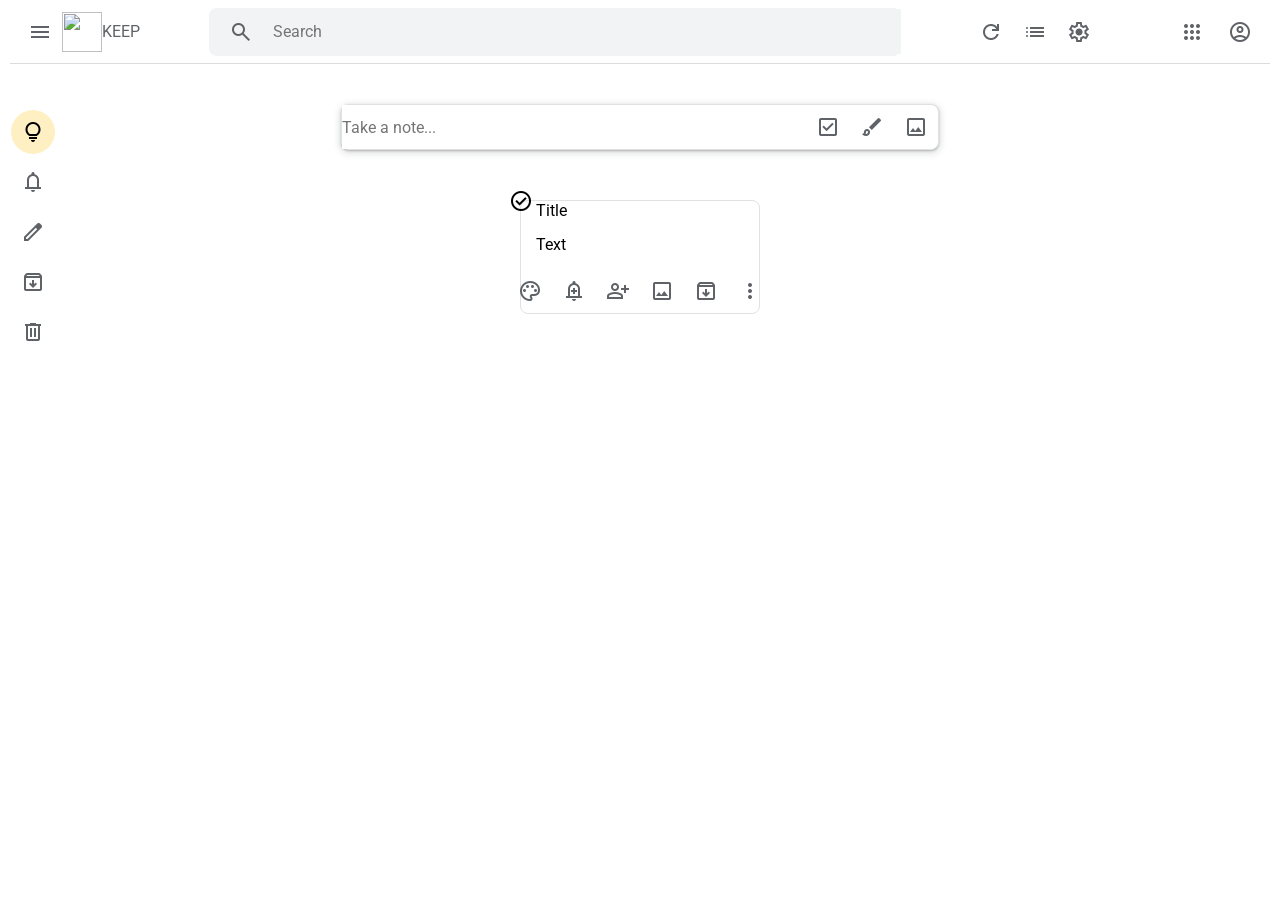
==== google-keep/index.html @ beceedee "Made the active form appear when the inactive form is clicked on" ====
<!DOCTYPE html>
<html lang="en">
<head>
    <meta charset="UTF-8">
    <meta name="viewport" content="width=device-width, initial-scale=1.0">
    <title>GOOGLE-K</title>
    <link rel="stylesheet" href="style.css">
    <link rel="stylesheet" href="responsive.css">
    <link href="https://fonts.googleapis.com/css2?family=Material+Symbols+Outlined" rel="stylesheet">

</head>
<body>
    <nav>
        <div class="logo-area"> 
            <div class="tooltip">   
                <span class="material-symbols-outlined">menu</span>
                <span class="tooltip-text">Main Menu</span>
            </div>
            <img class="img class="gb_6c gb_ge src="https://www.gstatic.com/images/branding/productlogos/keep_2026/v2/web-48dp/logo_keep_2026_color_1x_web_48dp.png" srcset="https://www.gstatic.com/images/branding/productlogos/keep_2026/v2/web-48dp/logo_keep_2026_color_1x_web_48dp.png 1x, https://www.gstatic.com/images/branding/productlogos/keep_2026/v2/web-48dp/logo_keep_2026_color_2x_web_48dp.png 2x " alt="" aria-hidden="true" role="presentation" style="width:40px;height:40px" />
            <span class="logo-text">KEEP</span>
        </div>

        <div class="search-area">
            <div class="tooltip">
                 <span class="material-symbols-outlined hover">search</span>
                 <span class="tooltip-text">Search</span>
            </div>
                <input type="text" placeholder="Search" />


        </div>

        <div class="settings-area">
            <div class="tooltip">
                <span class="material-symbols-outlined hover">refresh</span>
                <span class="tooltip-text">Refresh</span>
            </div>

            <div class="tooltip">
                <span class="material-symbols-outlined hover">list</span>
                <span class="tooltip-text">List view</span>
            </div>

            <div class="tooltip">
                <span class="material-symbols-outlined hover">settings</span>
                <span class="tooltip-text">Settings</span>
            </div>

        </div>

        <div class="profile-actions-area">
            <div class="tooltip">
                <span class="material-symbols-outlined hover">apps</span>
                <span class="tooltip-text">Google Apps</span>
            </div>

             <div class="tooltip">
                <span class="material-symbols-outlined hover">account_circle</span>
                <span class="tooltip-text">Accounts</span>
            </div>


        </div>

    </nav>
    <main>
        <div class="sidebar">
            <div class="sidebar-item">
                <span class="material-symbols-outlined hover active">lightbulb</span>
                <span class="sidebar-text">Notes</span>
            </div>

            <div class="sidebar-item">
                <span class="material-symbols-outlined hover">notifications</span>
                <span class="sidebar-text">Reminders</span>
            </div>

            <div class="sidebar-item">
                <span class="material-symbols-outlined hover ">edit</span>
                <span class="sidebar-text">Edit Labels</span>
            </div>

            <div class="sidebar-item">
                <span class="material-symbols-outlined hover ">archive</span>
                <span class="sidebar-text">Archive</span>
            </div>

            <div class="sidebar-item">
                <span class="material-symbols-outlined hover ">delete</span>
                <span class="sidebar-text">Trash</span>
            </div>
        </div>

        <div class="form-container inactive-form">
            <form>
                <input type="text" class="note-text" placeholder="Take a note..." />
                <div class="form-actions">
                    <div class="tooltip">
                        <span class="material-symbols-outlined hover">check_box</span>
                        <span class="tooltip-text">New list</span>
                    </div>
                    <div class="tooltip">
                        <span class="material-symbols-outlined hover">brush</span>
                        <span class="tooltip-text">New note with drawing</span>
                    </div>
                    <div class="tooltip">
                        <span class="material-symbols-outlined hover">image</span>
                        <span class="tooltip-text">New note with image</span>
                    </div>

    
                </div>
            </form>
        
        
        </div>

        <div class="form-container active-form">
            <form>
                <input type="text" class="note-title" placeholder="Title" />
                <input type="text" class="note-text" placeholder="Take a note..." />
                <div class="form-actions">
                    <div class="icons">
                        <div class="tooltip">
                            <span class="material-symbols-outlined hover small-icon">text_format</span>
                            <span class="tooltip-text">Formatting Options</span>

                        </div>

                        <div class="tooltip">
                            <span class="material-symbols-outlined hover small-icon">palette</span>
                            <span class="tooltip-text">Background options</span>

                        </div>

                        <div class="tooltip">
                            <span class="material-symbols-outlined hover small-icon">add_alert</span>
                            <span class="tooltip-text">Remind me</span>

                        </div>

                        <div class="tooltip">
                            <span class="material-symbols-outlined hover small-icon">person_add</span>
                            <span class="tooltip-text">Collaborator</span>

                        </div>

                        <div class="tooltip">
                            <span class="material-symbols-outlined hover small-icon">image</span>
                            <span class="tooltip-text">Add image</span>

                        </div>

                        <div class="tooltip">
                            <span class="material-symbols-outlined hover small-icon">archive</span>
                            <span class="tooltip-text">Archive</span>

                        </div>

                        <div class="tooltip">
                            <span class="material-symbols-outlined hover small-icon">more_vert</span>
                            <span class="tooltip-text">More</span>

                        </div>

                        <div class="tooltip">
                            <span class="material-symbols-outlined hover small-icon">undo</span>
                            <span class="tooltip-text">Undo</span>

                        </div>

                        <div class="tooltip">
                            <span class="material-symbols-outlined hover small-icon">redo</span>
                            <span class="tooltip-text">Redo</span>

                        </div>

                    </div>
                    <button class="close-btn">Close</button>
                    
                    
                    
                </div>
            </form>
        </div>
        <div class="notes">
            <div class="note">
                <span class="material-symbols-outlined check-circle">check_circle</span>
                <div class="title">Title</div>
                <div class="text">Text</div>

                <div class="note-footer">

                        <div class="tooltip">
                            <span class="material-symbols-outlined hover small-icon">palette</span>
                            <span class="tooltip-text">Background options</span>

                        </div>

                        <div class="tooltip">
                            <span class="material-symbols-outlined hover small-icon">add_alert</span>
                            <span class="tooltip-text">Remind me</span>

                        </div>

                        <div class="tooltip">
                            <span class="material-symbols-outlined hover small-icon">person_add</span>
                            <span class="tooltip-text">Collaborator</span>

                        </div>

                        <div class="tooltip">
                            <span class="material-symbols-outlined hover small-icon">image</span>
                            <span class="tooltip-text">Add image</span>

                        </div>

                        <div class="tooltip">
                            <span class="material-symbols-outlined hover small-icon">archive</span>
                            <span class="tooltip-text">Archive</span>

                        </div>

                        <div class="tooltip">
                            <span class="material-symbols-outlined hover small-icon">more_vert</span>
                            <span class="tooltip-text">More</span>
                        </div>                    
                </div>
            </div>
        </div>
        <div class="modal">
            <div class="modal-content">
                <div class="form-container active-form">
                    <form>
                        <input type="text" class="note-title" placeholder="Title" />
                        <input type="text" class="note-text" placeholder="Take a note..."/>
                        <div class="form-actions">
                            <div class="icons">
                                <div class="tooltip">
                                    <span class="material-symbols-outlined hover small-icon">text_format</span>
                                    <span class="tooltip-text">Remind me</span>

                                </div>

                                <div class="tooltip">
                                    <span class="material-symbols-outlined hover small-icon">palette</span>
                                    <span class="tooltip-text">Background options</span>

                                </div>

                                <div class="tooltip">
                                    <span class="material-symbols-outlined hover small-icon">add_alert</span>
                                    <span class="tooltip-text">Remind me</span>

                                </div>

                                <div class="tooltip">
                                    <span class="material-symbols-outlined hover small-icon">person_add</span>
                                    <span class="tooltip-text">Collaborator</span>

                                </div>

                                <div class="tooltip">
                                    <span class="material-symbols-outlined hover small-icon">image</span>
                                    <span class="tooltip-text">Add image</span>

                                </div>

                                <div class="tooltip">
                                    <span class="material-symbols-outlined hover small-icon">archive</span>
                                    <span class="tooltip-text">Archive</span>

                                </div>

                                <div class="tooltip">
                                    <span class="material-symbols-outlined hover small-icon">more_vert</span>
                                    <span class="tooltip-text">More</span>

                                </div>

                                <div class="tooltip">
                                    <span class="material-symbols-outlined hover small-icon">undo</span>
                                    <span class="tooltip-text">Undo</span>

                                </div>

                                <div class="tooltip">
                                    <span class="material-symbols-outlined hover small-icon">redo</span>
                                    <span class="tooltip-text">Redo</span>

                                </div>

                            </div>
                                <button class="close-btn">Close</button>
                    
                        </div>
                    </form>
                </div>
            </div>
        </div>
    </main>


    <script src="googlekeep.js"></script>
</body>
</html>
---- google-keep/style.css ----
@import url("https://fonts.googleapis.com/css2?family=Roboto:ital,wght@0,100;0,300;0,400;0,500;0,700;1,100;1,300;1,400;1,500;1,700&display=swap");


*{
    margin: 0;
    padding: 0;
    box-sizing: border-box;
    font-family: 'Roboto', sans-serif;

}


/* nav area */
nav {
    display: flex;
    justify-content: space-between;
    align-items: center;
    height: 64px;
    border-bottom: 1px solid #dadce0;
    padding: 8px;
    margin: 0 10px;
    color: #5f6368;
}

.logo-area{
    display: flex;
    align-items: center;
}

.material-symbols-outlined{
    padding: 10px;
}


.search-area{
    background: #f1f3f4;
    width: 692px;
    height: 48px;
    border-radius: 8px;
    display: flex;
    align-items: center;
}

.search-area input{
    background: #f1f3f4;
    border: none;
    margin-left: 10px;
    width: 100%;
    height: 95%;
    font-size: 1rem;

}
.search-area span{
    margin-left: 10px;
    
}
.settings-area{
    display: flex;
}

input:focus{
    outline: none;
}

.tooltip-text{
    cursor: pointer;
    position: absolute;
    left: 0;
    top: 100%;
    font-size: 0.8rem;
    background-color: #323232;
    color: white;
    opacity: 0.8;
    padding: 5px;
    white-space: nowrap;
    border-radius: 5px;
    visibility: hidden; 
    z-index: 1; 
}

.tooltip{
    position: relative;
    display: inline;
}

.tooltip:hover .tooltip-text{
    visibility: visible;
}

.hover:hover{
    background: #f1f3f4;
    color: black;
    border-radius: 50%;
    cursor: pointer;
}
/* sidebar */

.sidebar{
    position: fixed;
    left: 0;
    display: flex;
    flex-direction: column;
    margin-left: 8px;
    margin-top: 3px;
    color: #5f6368;
    width: 60px;
    overflow-x: hidden;

}

.active{
    background-color: #fef0c3;
    border-radius: 50%;
    color: black;
    cursor: pointer;

}

.active:hover{
    background-color: #fef0c3;

}

.sidebar .sidebar-item{
    padding: 3px;
    display: flex;
    align-items: center;

}

.sidebar-item .sidebar-text {
    color: black;
    font-size: 0.9rem;
    margin-left: 20px;
    width: 250px;
}

.sidebar-items:nth-child(1){
    margin-top: 5px;
}


/* FORM */

.form-container{
    background: #fff;
    max-width: 598px;
    height: 46px;
    margin: 40px auto;
    border: 1px solid #e0e1e0;
    box-shadow: 0 1px 2px 0 rgba(60, 64, 67, 0.302), 0 2px 6px 2px rgba(60, 64, 67, 0.149);
    border-radius: 8px;
}

.form-container form{
    display: flex;
    justify-content: space-between;
    height: 100%;
    color: #5f6368;
}

.active-form{
    height: 24vh;
    width: 100%;
}

.note-text{
    border: none;
    font-size: 1rem;
    width: 100%;
    
}

.note-title{
    border: none;
    font-size: 1rem;
    height: 100%;
}

.form-actions{
    display: flex;
    
}

.active-form{
    display: none;
}

.active-form form{
    display: flex;
    flex-direction: column;
    padding: 10px;
    width: 100%; 
}

.active-form form .form-actions .icons {
    display: flex;
    
}

.active-form form .form-actions{
    display: flex;
    justify-content: space-between;
    width: 100%;
    margin-top: 5px;
}

.close-btn {
    background: none;
    border: none;
    cursor: pointer;
    font-size: 1rem;
}

.small-icon{
    cursor: pointer;
    color: black;
    font-size: 1rem;
}

.notes{
    display: flex;
    justify-content: center;
}

.note{
    background-color: white;
    margin: 10px;
    width: 240px;
    border: 1px solid #e0e1e0;
    border-radius: 8px;
    position: relative;
}


.note .title{
    width: 100%;
    margin-left: 15px;
}

.note .text{
    width: 100%;
    margin: 15px 0 0 15px;
}


.note .note-footer{
    margin-top: 15px;
    display: flex;
    padding: 0;
    justify-content: center;
}

.note-footer .material-symbols-outlined {
    color: #5f6368;
}

.note .check-circle{
    position: absolute;
    top: -22px;
    left: -22px;
}


/* modal styling */
.modal{
    position: fixed;
    top: 0;
    left: 0;
    background-color: rgba(0,0,0,0.5);
    width: 100%;
    height: 100%;
    display: flex;
    visibility: hidden;
}

.modal .modal-content{
    width: 100%;
    height: 30vh;
    position: relative;
    top: 40%;
    left: 50%;
    transform: translate(-50%, -50%);
}

.open-modal {
    visibility: visible;
}
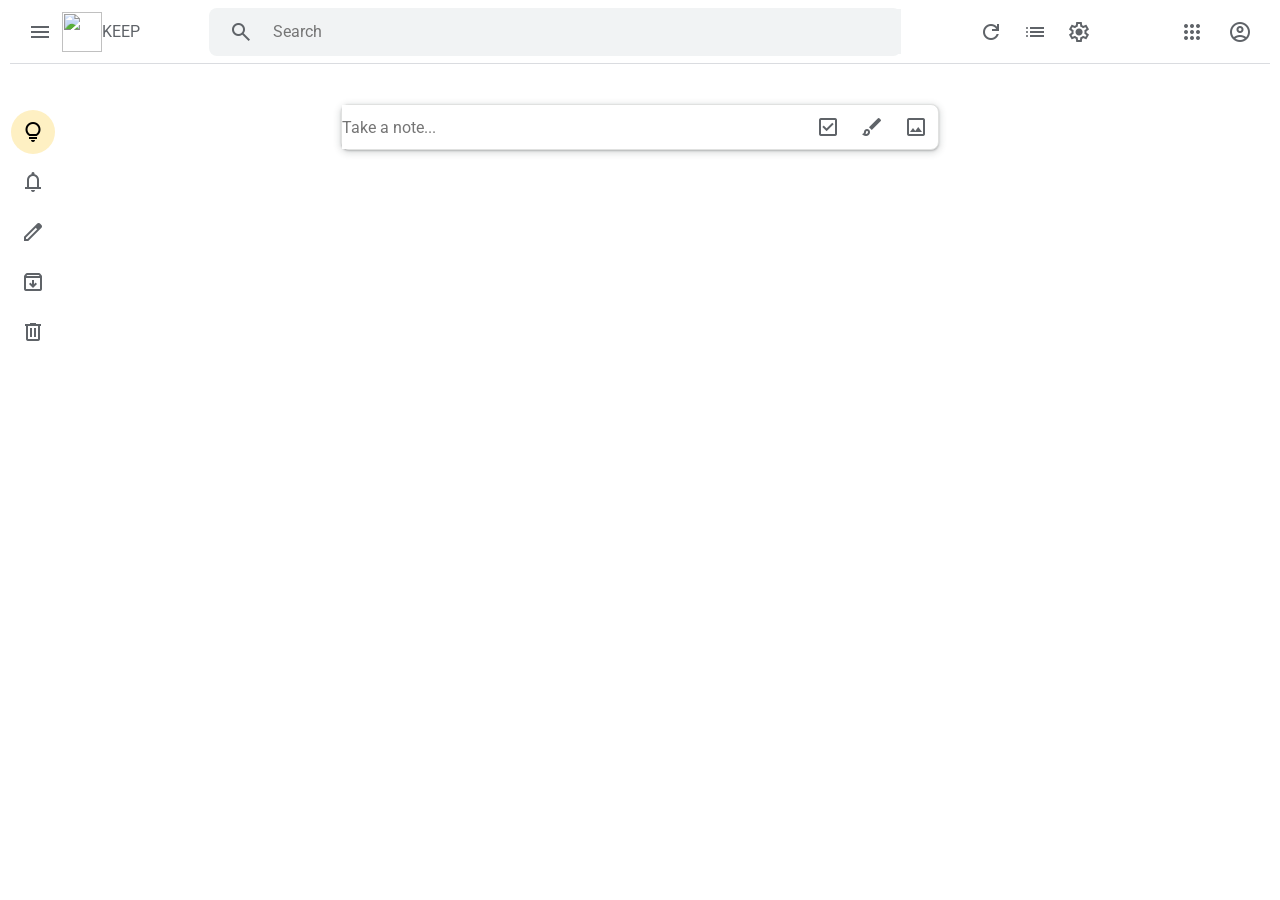
==== commit 4ab2d076: "Worked on making the display notes function work, added the notes html code into j.s, the added note" ====
--- a/google-keep/index.html
+++ b/google-keep/index.html
@@ -117,8 +117,8 @@
 
         <div class="form-container active-form">
             <form>
-                <input type="text" class="note-title" placeholder="Title" />
-                <input type="text" class="note-text" placeholder="Take a note..." />
+                <input id="note-title" type="text" class="note-title" placeholder="Title" />
+                <input id="note-text" type="text" class="note-text" placeholder="Take a note..." />
                 <div class="form-actions">
                     <div class="icons">
                         <div class="tooltip">
@@ -183,51 +183,7 @@
                 </div>
             </form>
         </div>
-        <div class="notes">
-            <div class="note">
-                <span class="material-symbols-outlined check-circle">check_circle</span>
-                <div class="title">Title</div>
-                <div class="text">Text</div>
-
-                <div class="note-footer">
-
-                        <div class="tooltip">
-                            <span class="material-symbols-outlined hover small-icon">palette</span>
-                            <span class="tooltip-text">Background options</span>
-
-                        </div>
-
-                        <div class="tooltip">
-                            <span class="material-symbols-outlined hover small-icon">add_alert</span>
-                            <span class="tooltip-text">Remind me</span>
-
-                        </div>
-
-                        <div class="tooltip">
-                            <span class="material-symbols-outlined hover small-icon">person_add</span>
-                            <span class="tooltip-text">Collaborator</span>
-
-                        </div>
-
-                        <div class="tooltip">
-                            <span class="material-symbols-outlined hover small-icon">image</span>
-                            <span class="tooltip-text">Add image</span>
-
-                        </div>
-
-                        <div class="tooltip">
-                            <span class="material-symbols-outlined hover small-icon">archive</span>
-                            <span class="tooltip-text">Archive</span>
-
-                        </div>
-
-                        <div class="tooltip">
-                            <span class="material-symbols-outlined hover small-icon">more_vert</span>
-                            <span class="tooltip-text">More</span>
-                        </div>                    
-                </div>
-            </div>
-        </div>
+        <div class="notes"></div>
         <div class="modal">
             <div class="modal-content">
                 <div class="form-container active-form">
@@ -301,6 +257,7 @@
     </main>
 
 
+    <script src="https://cdnjs.cloudflare.com/ajax/libs/cuid/1.3.8/browser-cuid.min.js" integrity="sha512-AvtLzKgbVcTZJ0QZ3nLJoTGN2wiE/emjebM9xneyqhtEBRTsNB+8oeQGkOmyOF+gnJd7k3Zvnghs9m6EuTpTEw==" crossorigin="anonymous" referrerpolicy="no-referrer"></script>
     <script src="googlekeep.js"></script>
 </body>
 </html>
--- a/google-keep/style.css
+++ b/google-keep/style.css
@@ -220,6 +220,8 @@
 
 .notes{
     display: flex;
+    flex-wrap: wrap;
+    padding-left: 100px;
     justify-content: center;
 }
 
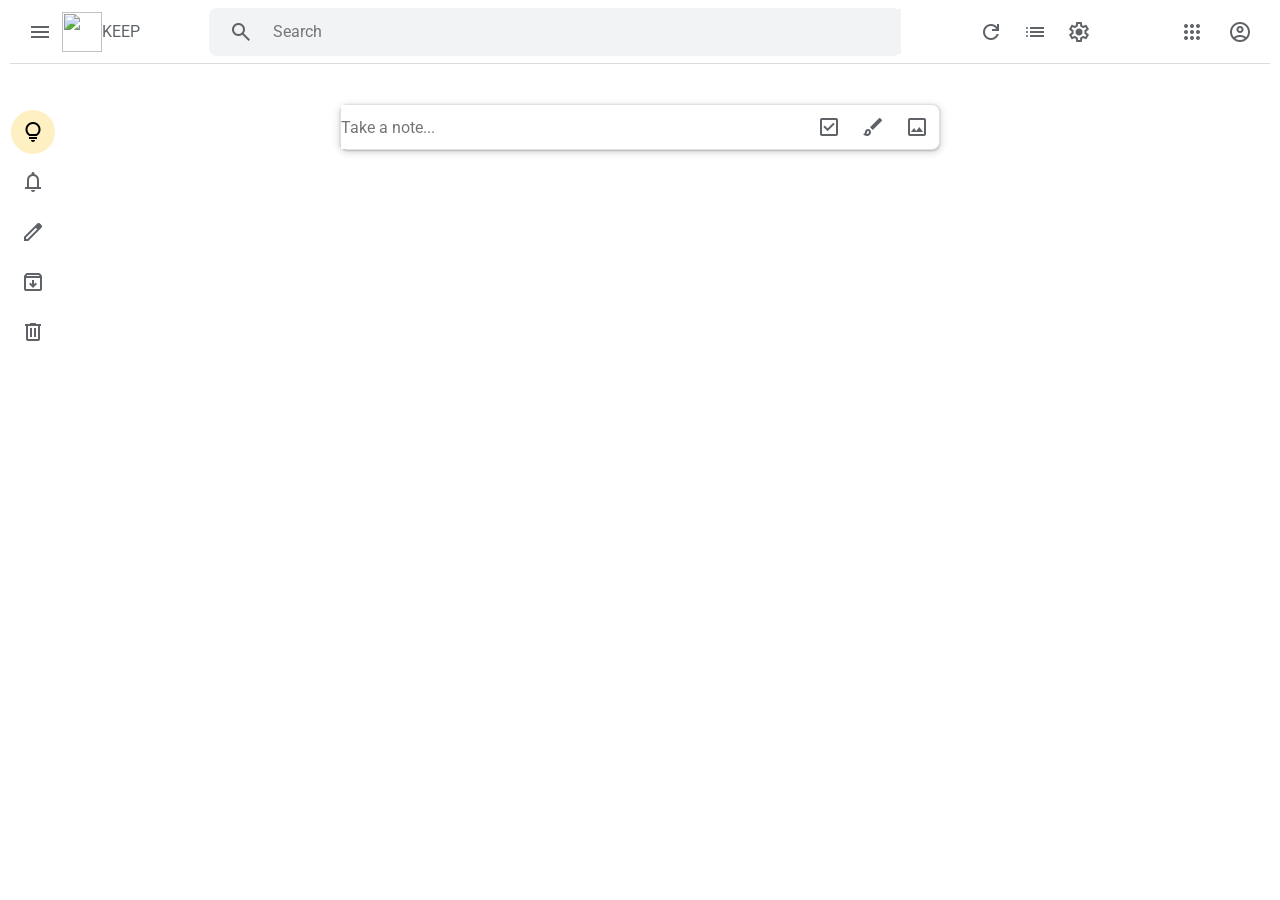
==== commit 7a0d9b58: "Fixed the click modal issue" ====
--- a/google-keep/index.html
+++ b/google-keep/index.html
@@ -116,7 +116,7 @@
         </div>
 
         <div class="form-container active-form">
-            <form>
+            <form class="form" id="form">
                 <input id="note-title" type="text" class="note-title" placeholder="Title" />
                 <input id="note-text" type="text" class="note-text" placeholder="Take a note..." />
                 <div class="form-actions">
@@ -185,9 +185,9 @@
         </div>
         <div class="notes"></div>
         <div class="modal">
-            <div class="modal-content">
-                <div class="form-container active-form">
-                    <form>
+            <div class="modal-content ">
+                <div class="form-container">
+                    <form class="form" id="modal-form">
                         <input type="text" class="note-title" placeholder="Title" />
                         <input type="text" class="note-text" placeholder="Take a note..."/>
                         <div class="form-actions">
--- a/google-keep/style.css
+++ b/google-keep/style.css
@@ -144,8 +144,7 @@
 
 .form-container{
     background: #fff;
-    max-width: 598px;
-    height: 46px;
+    max-width: 600px;
     margin: 40px auto;
     border: 1px solid #e0e1e0;
     box-shadow: 0 1px 2px 0 rgba(60, 64, 67, 0.302), 0 2px 6px 2px rgba(60, 64, 67, 0.149);
@@ -153,9 +152,9 @@
 }
 
 .form-container form{
+    height: 100%;
     display: flex;
     justify-content: space-between;
-    height: 100%;
     color: #5f6368;
 }
 
@@ -167,8 +166,14 @@
 .note-text{
     border: none;
     font-size: 1rem;
-    width: 100%;
-    
+    width: 100%;   
+}
+
+.form {
+    display: flex;
+    flex-direction: column;
+    width: 100%;
+    padding: 10px;
 }
 
 .note-title{
@@ -198,7 +203,7 @@
     
 }
 
-.active-form form .form-actions{
+.form .form-actions{
     display: flex;
     justify-content: space-between;
     width: 100%;
@@ -232,8 +237,12 @@
     border: 1px solid #e0e1e0;
     border-radius: 8px;
     position: relative;
-}
-
+    cursor: pointer;
+}
+
+.note:hover{
+   box-shadow: 0 1px 2px 0 rgba(60, 64, 67, 0.302), 0 2px 6px 2px rgba(60, 64, 67, 0.149);
+}
 
 .note .title{
     width: 100%;
@@ -244,13 +253,13 @@
     width: 100%;
     margin: 15px 0 0 15px;
 }
-
 
 .note .note-footer{
     margin-top: 15px;
     display: flex;
     padding: 0;
     justify-content: center;
+    visibility: hidden;
 }
 
 .note-footer .material-symbols-outlined {
@@ -261,8 +270,8 @@
     position: absolute;
     top: -22px;
     left: -22px;
-}
-
+    visibility: hidden;
+}
 
 /* modal styling */
 .modal{
@@ -272,13 +281,12 @@
     background-color: rgba(0,0,0,0.5);
     width: 100%;
     height: 100%;
-    display: flex;
     visibility: hidden;
 }
 
+
 .modal .modal-content{
-    width: 100%;
-    height: 30vh;
+    width: 600px;
     position: relative;
     top: 40%;
     left: 50%;
@@ -287,4 +295,4 @@
 
 .open-modal {
     visibility: visible;
-}+}
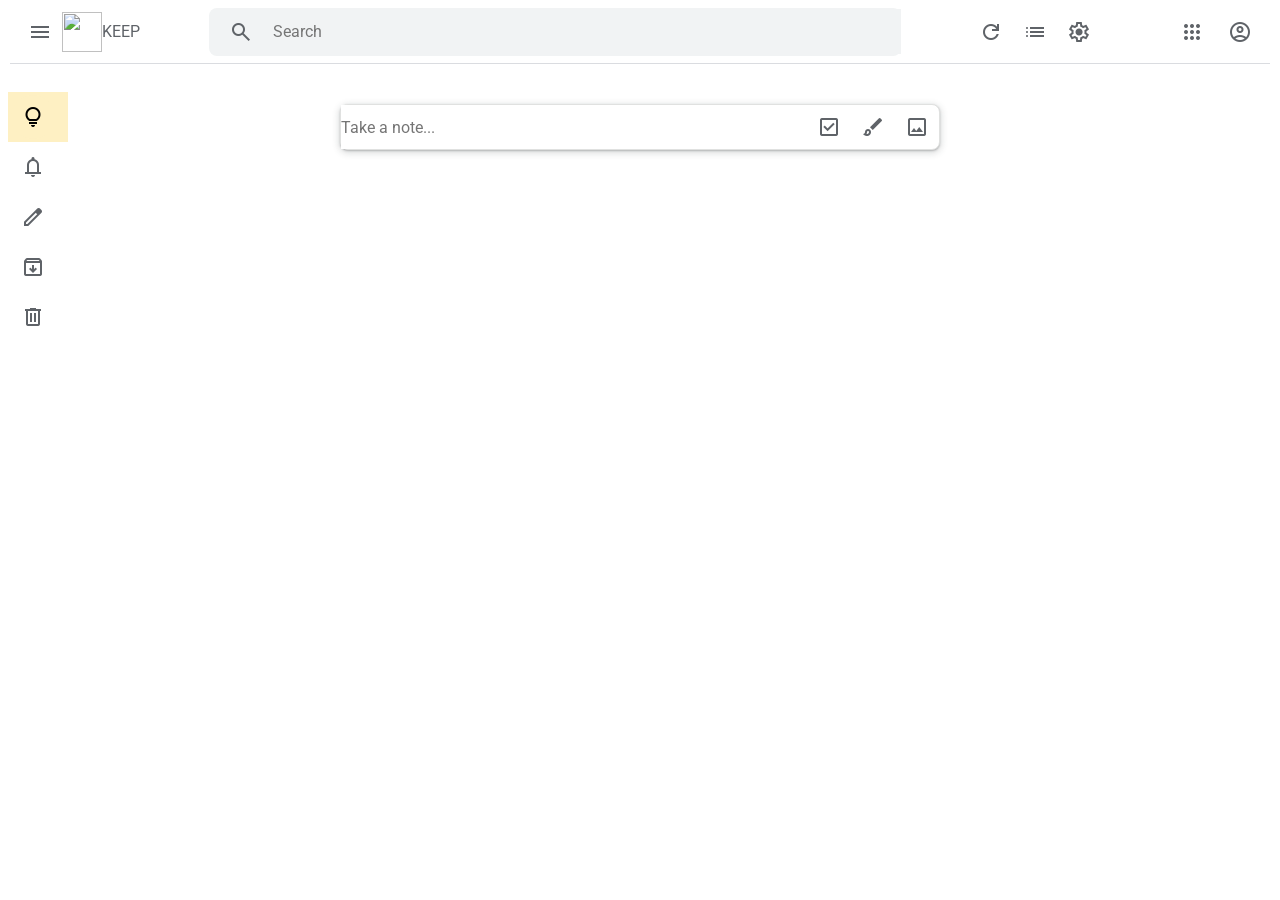
==== commit ae67d6ae: "Worked on the sidebar functionality" ====
--- a/google-keep/index.html
+++ b/google-keep/index.html
@@ -13,7 +13,7 @@
     <nav>
         <div class="logo-area"> 
             <div class="tooltip">   
-                <span class="material-symbols-outlined">menu</span>
+                <span class="material-symbols-outlined hover">menu</span>
                 <span class="tooltip-text">Main Menu</span>
             </div>
             <img class="img class="gb_6c gb_ge src="https://www.gstatic.com/images/branding/productlogos/keep_2026/v2/web-48dp/logo_keep_2026_color_1x_web_48dp.png" srcset="https://www.gstatic.com/images/branding/productlogos/keep_2026/v2/web-48dp/logo_keep_2026_color_1x_web_48dp.png 1x, https://www.gstatic.com/images/branding/productlogos/keep_2026/v2/web-48dp/logo_keep_2026_color_2x_web_48dp.png 2x " alt="" aria-hidden="true" role="presentation" style="width:40px;height:40px" />
@@ -65,7 +65,7 @@
     </nav>
     <main>
         <div class="sidebar">
-            <div class="sidebar-item">
+            <div class="sidebar-item sidebar-active-item">
                 <span class="material-symbols-outlined hover active">lightbulb</span>
                 <span class="sidebar-text">Notes</span>
             </div>
@@ -188,8 +188,8 @@
             <div class="modal-content ">
                 <div class="form-container">
                     <form class="form" id="modal-form">
-                        <input type="text" class="note-title" placeholder="Title" />
-                        <input type="text" class="note-text" placeholder="Take a note..."/>
+                        <input type="text" id="modal-title" class="note-title" placeholder="Title" />
+                        <input type="text" id="modal-text" class="note-text" placeholder="Take a note..."/>
                         <div class="form-actions">
                             <div class="icons">
                                 <div class="tooltip">
--- a/google-keep/style.css
+++ b/google-keep/style.css
@@ -71,7 +71,8 @@
     background-color: #323232;
     color: white;
     opacity: 0.8;
-    padding: 5px;
+    padding-left: 5px;
+    margin-top: 8px;
     white-space: nowrap;
     border-radius: 5px;
     visibility: hidden; 
@@ -98,6 +99,8 @@
 .sidebar{
     position: fixed;
     left: 0;
+    top: 84px;
+    height: 100%;
     display: flex;
     flex-direction: column;
     margin-left: 8px;
@@ -105,40 +108,83 @@
     color: #5f6368;
     width: 60px;
     overflow-x: hidden;
-
-}
-
-.active{
-    background-color: #fef0c3;
-    border-radius: 50%;
-    color: black;
-    cursor: pointer;
-
-}
-
-.active:hover{
-    background-color: #fef0c3;
-
-}
-
-.sidebar .sidebar-item{
-    padding: 3px;
-    display: flex;
-    align-items: center;
-
-}
-
-.sidebar-item .sidebar-text {
+    transition: 0.5s;
+    cursor: pointer;
+
+}
+
+.sidebar-item .sidebar-text{
     color: black;
     font-size: 0.9rem;
     margin-left: 20px;
     width: 250px;
 }
 
+.sidebar-item:nth-child(1){
+    margin-top: 5px;
+}
+
+.sidebar-active-item{
+    background-color: #fef0c3;
+}
+
+.sidebar:hover{
+    box-shadow: 0 1px 2px 0 rgb(60 64 67 / 30%), 0.2px  6px 2px rgb(60 64 67 / 15%);
+    background: white;
+}
+
+.active{
+    background-color: #fef0c3;
+    border-radius: 50%;
+    color: black;
+    cursor: pointer;
+
+}
+
+.active:hover{
+    background-color: #fef0c3;
+
+}
+
+.sidebar .sidebar-item{
+    padding: 3px;
+    display: flex;
+    align-items: center;
+    cursor: pointer;
+
+}
+
+.sidebar-item .sidebar-text {
+    color: black;
+    font-size: 0.9rem;
+    margin-left: 20px;
+    width: 250px;
+    white-space: nowrap;
+}
+
+.sidebar-item .material-icons-outlined{
+    margin-left: 18px;
+}
 .sidebar-items:nth-child(1){
     margin-top: 5px;
 }
 
+.sidebar-active-item{
+    background-color: #fef0c3;
+}
+
+
+.sidebar-item:hover{
+    background-color: #f1f3f4;
+    border-top-right-radius: 25px;
+    border-bottom-right-radius: 25px;
+}
+
+.sidebar-active-item:hover{
+    background-color: #fef0c3;
+    border-top-right-radius: 25px;
+    border-bottom-right-radius: 25px;
+}
 
 /* FORM */
 
@@ -262,6 +308,10 @@
     visibility: hidden;
 }
 
+.note:hover .note-footer{
+    visibility: visible;
+}
+
 .note-footer .material-symbols-outlined {
     color: #5f6368;
 }
@@ -271,6 +321,10 @@
     top: -22px;
     left: -22px;
     visibility: hidden;
+}
+
+.note:hover .check-circle{
+    visibility: visible;
 }
 
 /* modal styling */
